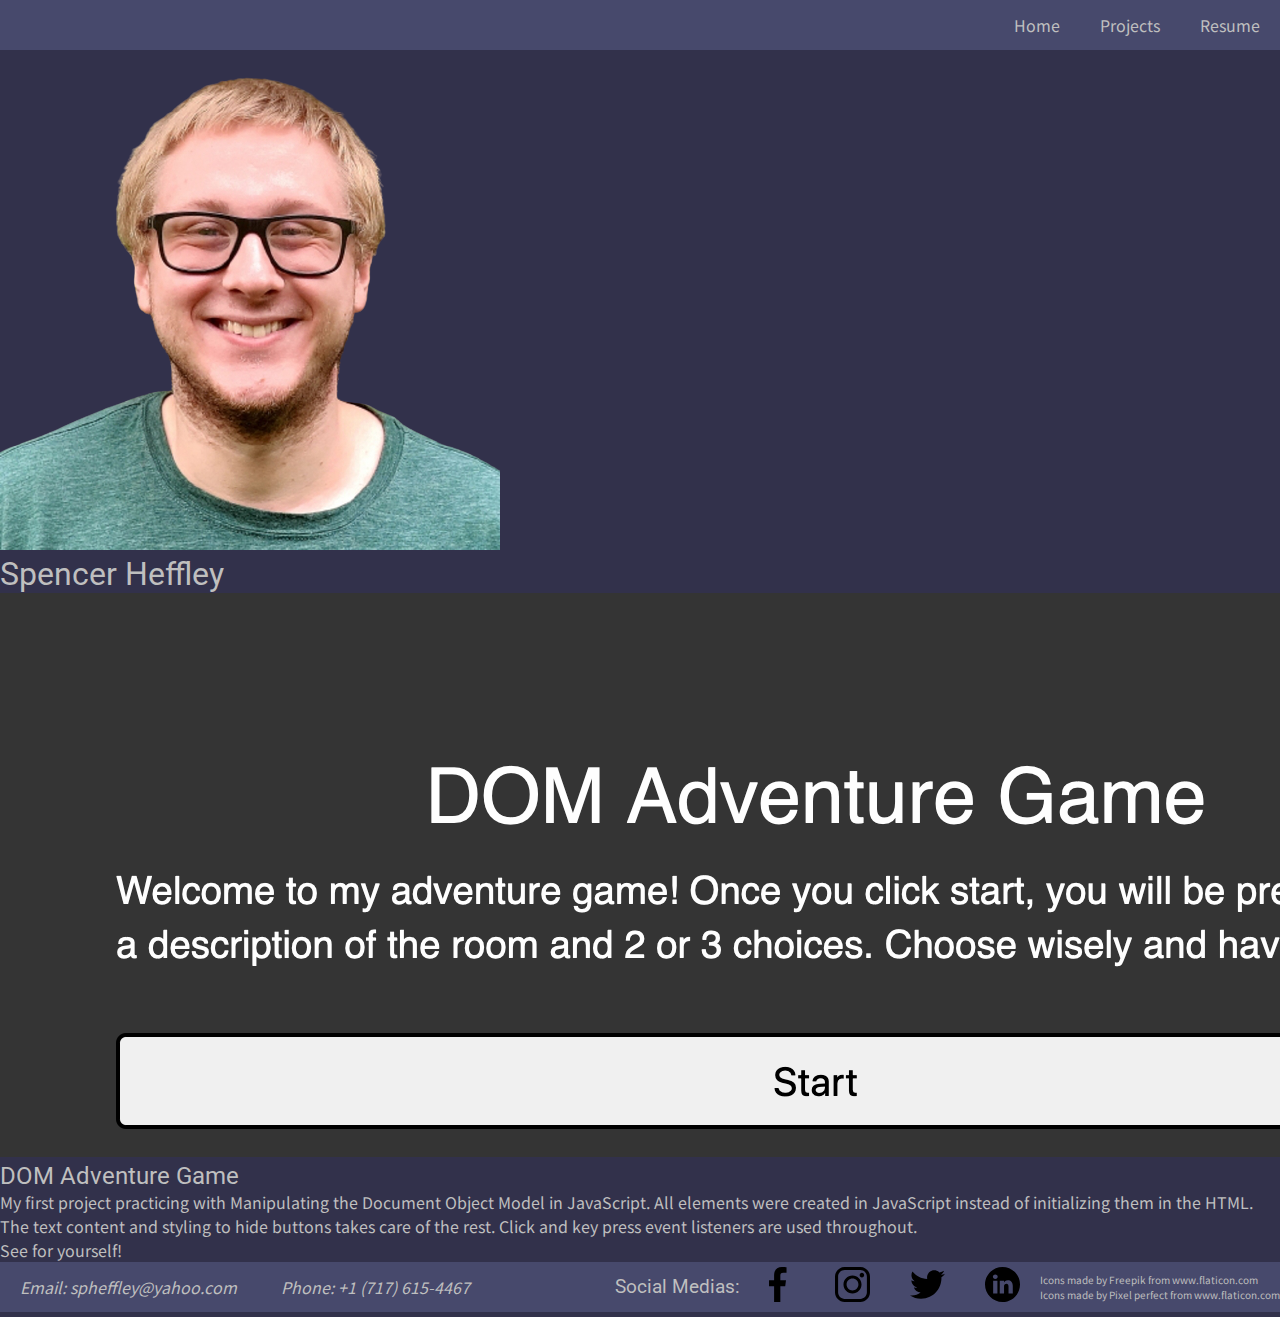
==== dag-project.html @ 8155dc92 "Added stylesheet and started styling the site. Added basic styling and header and footer. Need to ta" ====
<!DOCTYPE html>
<html lang="en" dir="ltr">
  <head>
    <meta charset="utf-8">
    <meta name='viewport' content='width=device-width, initial-scale=1.0' />
    <link rel='stylesheet' href='styles.css' type='text/css' />
    <link rel="preconnect" href="https://fonts.gstatic.com">
    <link href="https://fonts.googleapis.com/css2?family=Noto+Sans+JP:wght@100;300;400;500;700;900&family=Roboto:ital,wght@0,100;0,300;0,400;0,500;0,700;0,900;1,100;1,300;1,400;1,500;1,700;1,900&display=swap" rel="stylesheet">
    <title>Spencer Heffley</title>
  </head>
  <body>
    <header>
      <nav>
        <ul class='menu'>
          <li><a href='index.html'>Home</a></li>
          <li class='dropdown'><span>Projects</span>
            <ul class='projects-menu'>
              <li><a href='dag-project.html'>DOM Adventure Game</a></li>
              <li><a href='ttt-project.html'>Tic-Tac-Toe</a></li>
              <li><a href='sh-project.html'>Square Hunt</a></li>
            </ul>
          </li>
          <li><a href='resume.html'>Resume</a></li>
        </ul>
      </nav>

      <img src='assets/me.png' alt='Picture of me' />
      <h1>Spencer Heffley</h1>
    </header>

    <article>
      <header>
        <img src='assets/dag-banner.png' />
      </header>
      <h2>DOM Adventure Game</h2>
      <p>My first project practicing with Manipulating the Document Object Model in JavaScript. All elements were created in JavaScript instead of initializing them in the HTML. The text content and styling to hide buttons takes care of the rest. Click and key press event listeners are used throughout.</p>
      <p><a href='https://sheffley201.github.io/dom-adventure-game/'>See for yourself!</a></p>
    </article>

    <footer>
      <address>
        <span>Email: <a href='mailto:spheffley@yahoo.com'>spheffley@yahoo.com</a></span> <span>Phone: <a href='tel:+17176154467'>+1 (717) 615-4467</a></span>
      </address>
      <div class='socials'>
        <h3>Social Medias:</h3>
        <ul class='social-media'>
          <li><a href='#'><img class='logo' src='assets/facebook.svg' alt='facebook logo' /></a></li>
          <li><a href='#'><img class='logo' src='assets/instagram-logo.svg' alt='instagram-logo' /></a></li>
          <li><a href='#'><img class='logo' src='assets/twitter.svg' alt='twitter logo' /></a></li>
          <li><a href='#'><img class='logo' src='assets/linkedin.svg' alt='linkedin logo' /></a></li>
        </ul>
        <div class='sources'>
          <div class='credits'>Icons made by <a href="https://www.flaticon.com/authors/freepik" title="Freepik">Freepik</a> from <a href="https://www.flaticon.com/" title="Flaticon">www.flaticon.com</a></div><div class='credits'>Icons made by <a href="https://www.flaticon.com/authors/pixel-perfect" title="Pixel perfect">Pixel perfect</a> from <a href="https://www.flaticon.com/" title="Flaticon">www.flaticon.com</a></div>
        </div>
      </div>
    </footer>
  </body>
</html>
---- styles.css ----
* {
  margin: 0;
  padding: 0;
  box-sizing: border-box;
}

html {
  font-family: 'Noto Sans JP', sans-serif;
  background-color: #32314b;
  color: #bfbfbf;
}

a,
a:visited {
  color: #bfbfbf;
  text-decoration: none;
}

nav,
footer {
  background-color: #47496c;
  height: 50px;
  display: flex;
  align-items: center;
  justify-content: flex-end;
}

.menu {
  display: flex;
  justify-content: flex-end;
  list-style: none;
}

li {
  margin: 10px 20px;
}

.projects-menu {
  display: none;
}

.dropdown:hover .projects-menu {
  display: flex;
  flex-direction: column;
  background: #21203a;
  border-radius: 10px;
  padding-top: 60px;

  position: absolute;
  top: -15px;
  left: -45px;
  z-index: 1;
}

.projects-menu li {
  list-style: none;
  border-bottom: 1px solid #fff;

  padding: 0 40px 10px 20px;
  margin: 10px;
}

.projects-menu li:last-of-type {
  border-bottom: none;
}

.dropdown {
  position: relative;
}

.dropdown span {
  z-index: 2;
  position: relative;
  cursor: pointer;
}

h1,
h2,
h3,
h4 {
  font-family: 'Roboto', sans-serif;
  font-weight: normal;
}

footer {
  justify-content: space-between;
  align-items: center;
}

address span {
  margin: 0 20px
}

.socials {
  display: flex;
  align-items: center;
}

.social-media {
  list-style: none;
  display: flex;
  align-items: center;
}

.logo {
  width: 35px;
}

.credits {
  font-size: 10px;
}
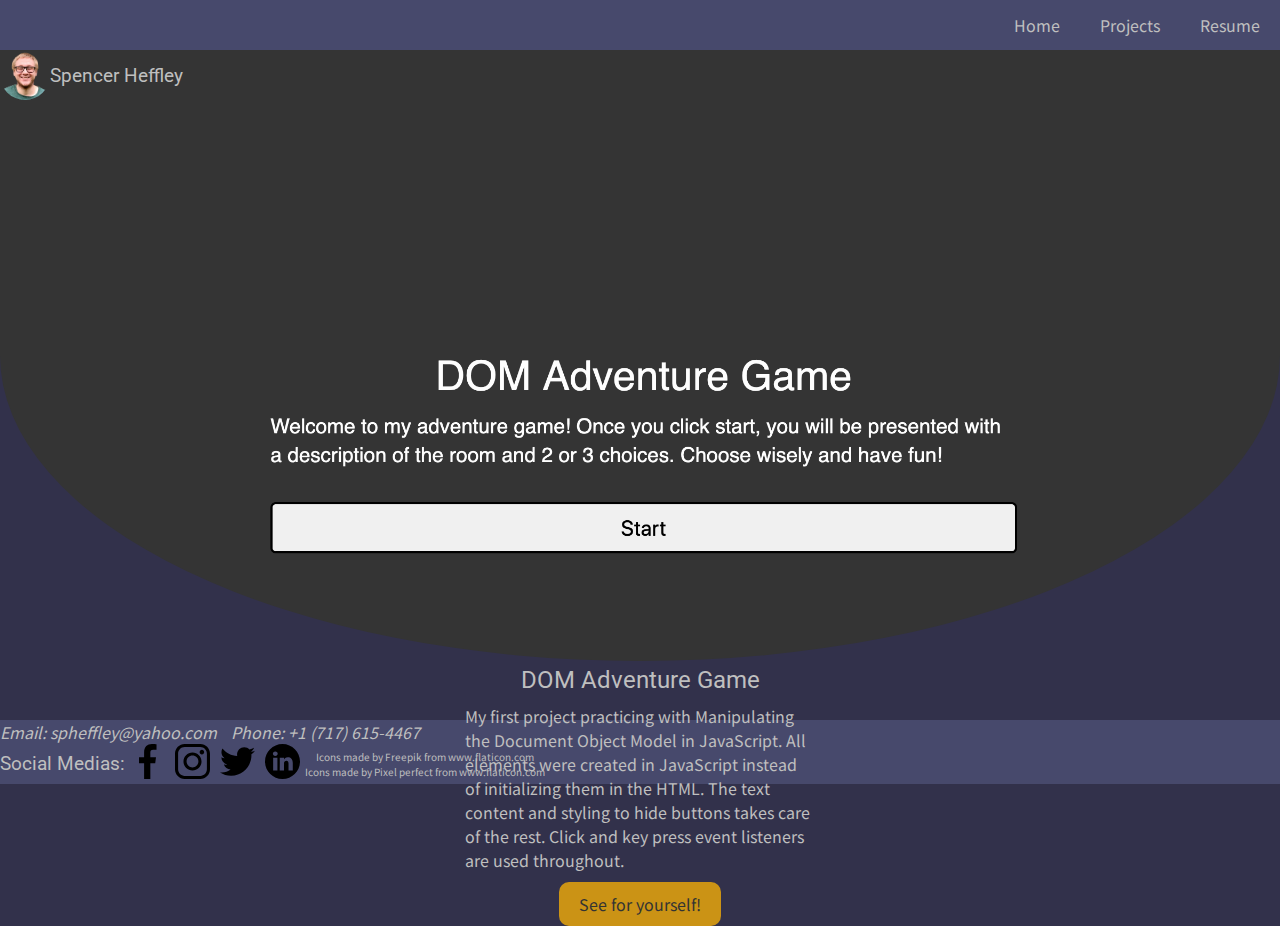
==== commit e2fa797c: "Finished mobile layouts for project pages, and updated some images" ====
--- a/dag-project.html
+++ b/dag-project.html
@@ -23,18 +23,19 @@
           <li><a href='resume.html'>Resume</a></li>
         </ul>
       </nav>
-
-      <img src='assets/me.png' alt='Picture of me' />
-      <h1>Spencer Heffley</h1>
+      <div class='name-picture'>
+        <img class='me-project' src='assets/me.png' alt='Picture of me' />
+        <h1>Spencer Heffley</h1>
+      </div>
     </header>
 
     <article>
       <header>
-        <img src='assets/dag-banner.png' />
+        <img class='banner' src='assets/dag-banner.png' />
       </header>
       <h2>DOM Adventure Game</h2>
       <p>My first project practicing with Manipulating the Document Object Model in JavaScript. All elements were created in JavaScript instead of initializing them in the HTML. The text content and styling to hide buttons takes care of the rest. Click and key press event listeners are used throughout.</p>
-      <p><a href='https://sheffley201.github.io/dom-adventure-game/'>See for yourself!</a></p>
+      <p><a class='game-link' href='https://sheffley201.github.io/dom-adventure-game/'>See for yourself!</a></p>
     </article>
 
     <footer>
--- a/styles.css
+++ b/styles.css
@@ -8,6 +8,7 @@
   font-family: 'Noto Sans JP', sans-serif;
   background-color: #32314b;
   color: #bfbfbf;
+  text-align: center;
 }
 
 a,
@@ -82,17 +83,89 @@
   font-weight: normal;
 }
 
-footer {
+p {
+  margin: 10px;
+}
+
+.me {
+  width: 200px;
+  border-radius: 50%;
+}
+
+.me-project {
+  width: 50px;
+  border-radius: 50%;
+}
+
+.name-picture {
+  display: flex;
+  align-items: center;
+  position: absolute;
+}
+
+.name-picture h1 {
+  font-size: 1.2em;
+}
+
+.banner {
+  width: 100vw;
+  border-radius: 0 0 50% 50%;
+}
+
+main {
+  margin-top: 50px;
+  display: flex;
+  flex-direction: column;
+  justify-content: space-around;
+  height: 600px;
+}
+
+article {
+  display: flex;
+  flex-direction: column;
   justify-content: space-between;
   align-items: center;
+  height: 600px;
 }
 
-address span {
-  margin: 0 20px
+article p:first-of-type {
+  text-align: left;
+  width: 350px;
+}
+
+.game-link,
+.game-link:visited {
+  background-color: #cb9315;
+  color: #333;
+  padding: 10px 20px;
+  border-radius: 10px;
+}
+
+.thumbnail {
+  width: 100px;
+  height: 100px;
+  border-radius: 50%;
+}
+
+.resume {
+  height: auto;
+}
+
+footer {
+  flex-direction: column;
+  justify-content: center;
+  align-items: flex-start;
+  height: auto;
+  margin-top: 70px;
+}
+
+address span:first-of-type {
+  margin-right: 10px;
 }
 
 .socials {
   display: flex;
+  justify-content: flex-start;
   align-items: center;
 }
 
@@ -100,6 +173,11 @@
   list-style: none;
   display: flex;
   align-items: center;
+  justify-content: flex-start;
+}
+
+.social-media li {
+  margin: 0 5px;
 }
 
 .logo {
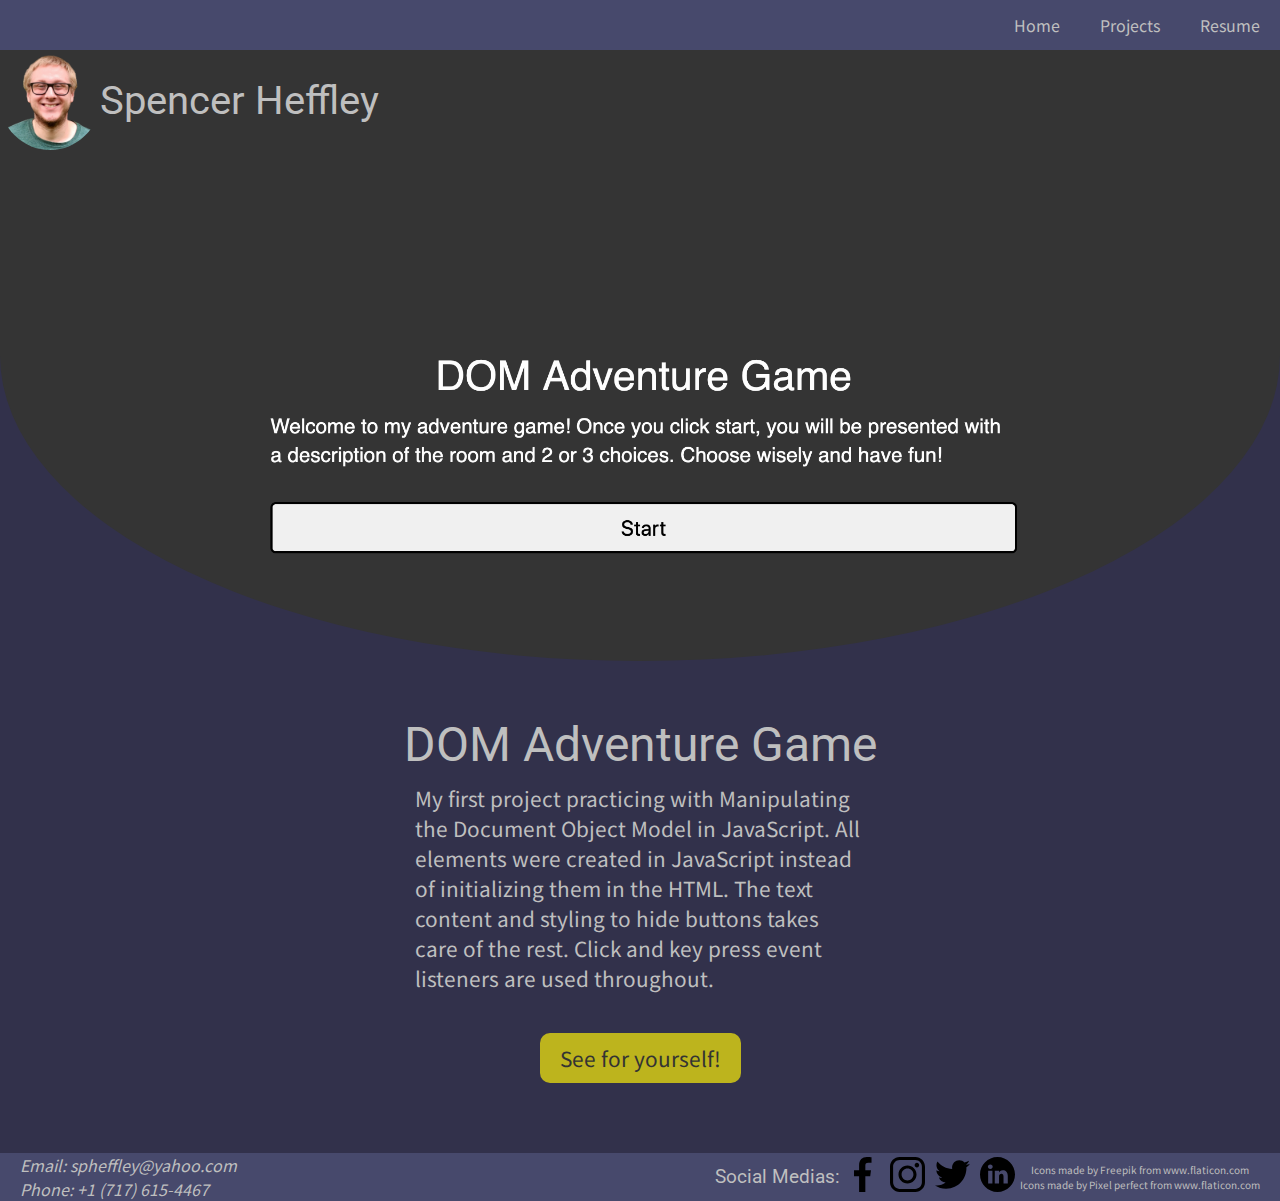
==== commit 90e8c0cc: "Added social media links" ====
--- a/dag-project.html
+++ b/dag-project.html
@@ -45,10 +45,10 @@
       <div class='socials'>
         <h3>Social Medias:</h3>
         <ul class='social-media'>
-          <li><a href='#'><img class='logo' src='assets/facebook.svg' alt='facebook logo' /></a></li>
-          <li><a href='#'><img class='logo' src='assets/instagram-logo.svg' alt='instagram-logo' /></a></li>
-          <li><a href='#'><img class='logo' src='assets/twitter.svg' alt='twitter logo' /></a></li>
-          <li><a href='#'><img class='logo' src='assets/linkedin.svg' alt='linkedin logo' /></a></li>
+          <li><a href='https://www.facebook.com/spheffley/'><img class='logo' src='assets/facebook.svg' alt='facebook logo' /></a></li>
+          <li><a href='https://www.instagram.com/spheffley/'><img class='logo' src='assets/instagram-logo.svg' alt='instagram-logo' /></a></li>
+          <li><a href='https://twitter.com/spheffley'><img class='logo' src='assets/twitter.svg' alt='twitter logo' /></a></li>
+          <li><a href='https://www.linkedin.com/in/spencer-heffley-4593381b9/'><img class='logo' src='assets/linkedin.svg' alt='linkedin logo' /></a></li>
         </ul>
         <div class='sources'>
           <div class='credits'>Icons made by <a href="https://www.flaticon.com/authors/freepik" title="Freepik">Freepik</a> from <a href="https://www.flaticon.com/" title="Flaticon">www.flaticon.com</a></div><div class='credits'>Icons made by <a href="https://www.flaticon.com/authors/pixel-perfect" title="Pixel perfect">Pixel perfect</a> from <a href="https://www.flaticon.com/" title="Flaticon">www.flaticon.com</a></div>
--- a/styles.css
+++ b/styles.css
@@ -107,35 +107,68 @@
   font-size: 1.2em;
 }
 
+.light-background {
+  color: #333;
+}
+
 .banner {
   width: 100vw;
   border-radius: 0 0 50% 50%;
 }
 
+header p {
+  text-align: left;
+  width: 300px;
+  margin: 10px auto;
+}
+
 main {
-  margin-top: 50px;
+  margin: 50px auto 0 auto;
+  max-width: 800px;
+}
+
+.projects {
   display: flex;
   flex-direction: column;
   justify-content: space-around;
   height: 600px;
 }
 
+.about-me {
+  margin: 30px;
+}
+
+.about-me h2 {
+  margin-bottom: 10px;
+}
+
+.about-me p {
+  text-align: left;
+  margin: 30px auto;
+  max-width: 450px;
+}
+
 article {
   display: flex;
   flex-direction: column;
   justify-content: space-between;
   align-items: center;
-  height: 600px;
+  height: auto;
+}
+
+article h2 {
+  margin-top: 50px;
 }
 
 article p:first-of-type {
   text-align: left;
   width: 350px;
+  margin-bottom: 50px;
 }
 
 .game-link,
 .game-link:visited {
-  background-color: #cb9315;
+  background-color: #bdb41d;
   color: #333;
   padding: 10px 20px;
   border-radius: 10px;
@@ -145,10 +178,27 @@
   width: 100px;
   height: 100px;
   border-radius: 50%;
+  position: relative;
 }
 
 .resume {
+  display: block;
   height: auto;
+  text-align: left;
+  margin: 0 1em;
+  max-width: 700px;
+}
+
+.resume section {
+  margin: 30px 0;
+}
+
+section h3 {
+  margin-top: 30px;
+}
+
+.resume ul {
+  list-style: circle;
 }
 
 footer {
@@ -159,8 +209,10 @@
   margin-top: 70px;
 }
 
-address span:first-of-type {
-  margin-right: 10px;
+address {
+  display: flex;
+  flex-direction: column;
+  text-align: left;
 }
 
 .socials {
@@ -187,3 +239,72 @@
 .credits {
   font-size: 10px;
 }
+
+@media only screen and (min-width: 600px) {
+  .projects {
+    flex-direction: row;
+    flex-wrap: wrap;
+    justify-content: space-around;
+    align-items: center;
+    height: auto;
+    margin-top: 150px;
+    margin-bottom: 150px;
+  }
+  main h2 {
+    width: 100%;
+    margin-bottom: 50px;
+  }
+  main a {
+    width: 33%;
+  }
+  figcaption {
+    text-align: center;
+  }
+  footer {
+    align-items: center;
+  }
+}
+@media only screen and (min-width: 800px) {
+  .img-info {
+    display: flex;
+    justify-content: center;
+    align-items: center;
+    text-align: left;
+  }
+  .img-info h1 {
+    font-size: 3rem;
+  }
+  .img
+  .projects h2 {
+    font-size: 2rem;
+  }
+  .me-project {
+    width: 100px
+  }
+  .name-picture h1 {
+    font-size: 2.5rem;
+  }
+  .about-me h2 {
+    font-size: 2.5rem;
+  }
+  article p:first-of-type {
+    width: 450px;
+    margin-bottom: 40px;
+    font-size: 1.3em;
+  }
+  article h2 {
+    font-size: 3em;
+  }
+  .game-link,
+  .game-link:visited {
+    font-size: 1.3em;
+  }
+  .resume {
+    margin: 0 auto;
+  }
+  footer {
+    flex-direction: row;
+    justify-content: space-between;
+    padding: 0 20px;
+  }
+}
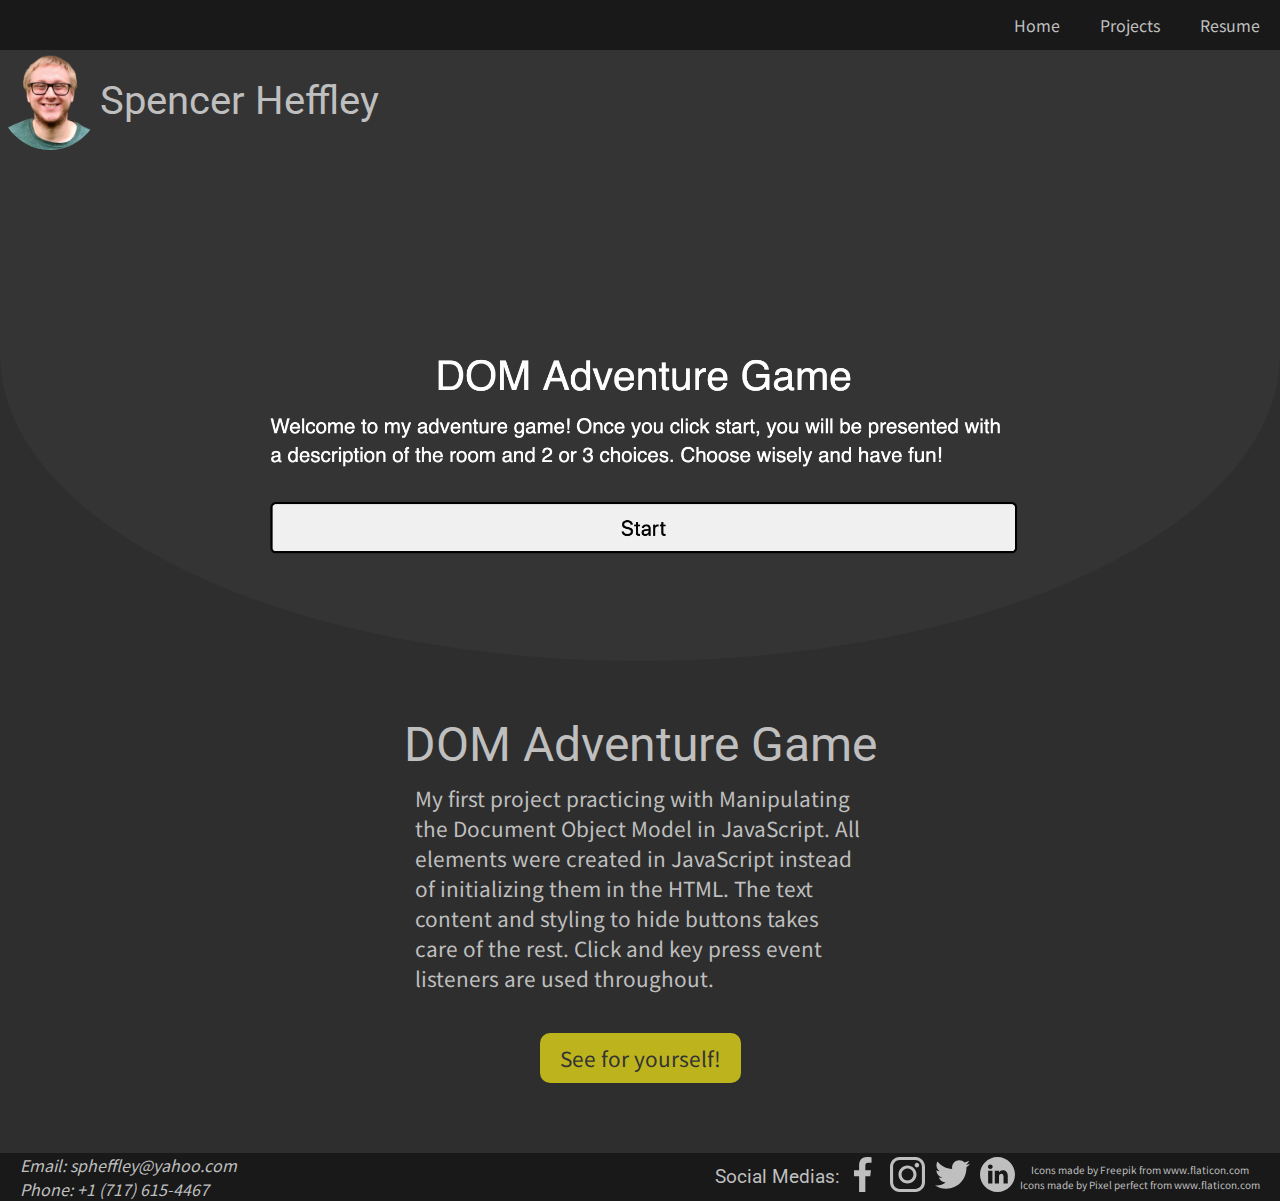
==== commit 7b481075: "Added video showing off square hunt, and added finishing touches to styling" ====
--- a/dag-project.html
+++ b/dag-project.html
@@ -29,7 +29,7 @@
       </div>
     </header>
 
-    <article>
+    <article class='project-info'>
       <header>
         <img class='banner' src='assets/dag-banner.png' />
       </header>
--- a/styles.css
+++ b/styles.css
@@ -6,7 +6,7 @@
 
 html {
   font-family: 'Noto Sans JP', sans-serif;
-  background-color: #32314b;
+  background-color: #2e2e2e;
   color: #bfbfbf;
   text-align: center;
 }
@@ -19,7 +19,7 @@
 
 nav,
 footer {
-  background-color: #47496c;
+  background-color: #191919;
   height: 50px;
   display: flex;
   align-items: center;
@@ -43,7 +43,7 @@
 .dropdown:hover .projects-menu {
   display: flex;
   flex-direction: column;
-  background: #21203a;
+  background: #111;
   border-radius: 10px;
   padding-top: 60px;
 
@@ -160,7 +160,7 @@
   margin-top: 50px;
 }
 
-article p:first-of-type {
+.project-info p:first-of-type {
   text-align: left;
   width: 350px;
   margin-bottom: 50px;
@@ -193,12 +193,28 @@
   margin: 30px 0;
 }
 
+.resume p {
+  font-size:
+}
+
 section h3 {
   margin-top: 30px;
 }
 
 .resume ul {
   list-style: circle;
+}
+
+video {
+  width: 100vw;
+  max-width: 600px;
+  margin-top: 50px;
+}
+
+video ~ p {
+  text-align: left;
+  width: 600px;
+  margin: 10px auto;
 }
 
 footer {
@@ -234,6 +250,7 @@
 
 .logo {
   width: 35px;
+  filter: invert(98%) sepia(0%) saturate(445%) hue-rotate(143deg) brightness(84%) contrast(77%);
 }
 
 .credits {
@@ -287,7 +304,7 @@
   .about-me h2 {
     font-size: 2.5rem;
   }
-  article p:first-of-type {
+  .project-info p:first-of-type {
     width: 450px;
     margin-bottom: 40px;
     font-size: 1.3em;
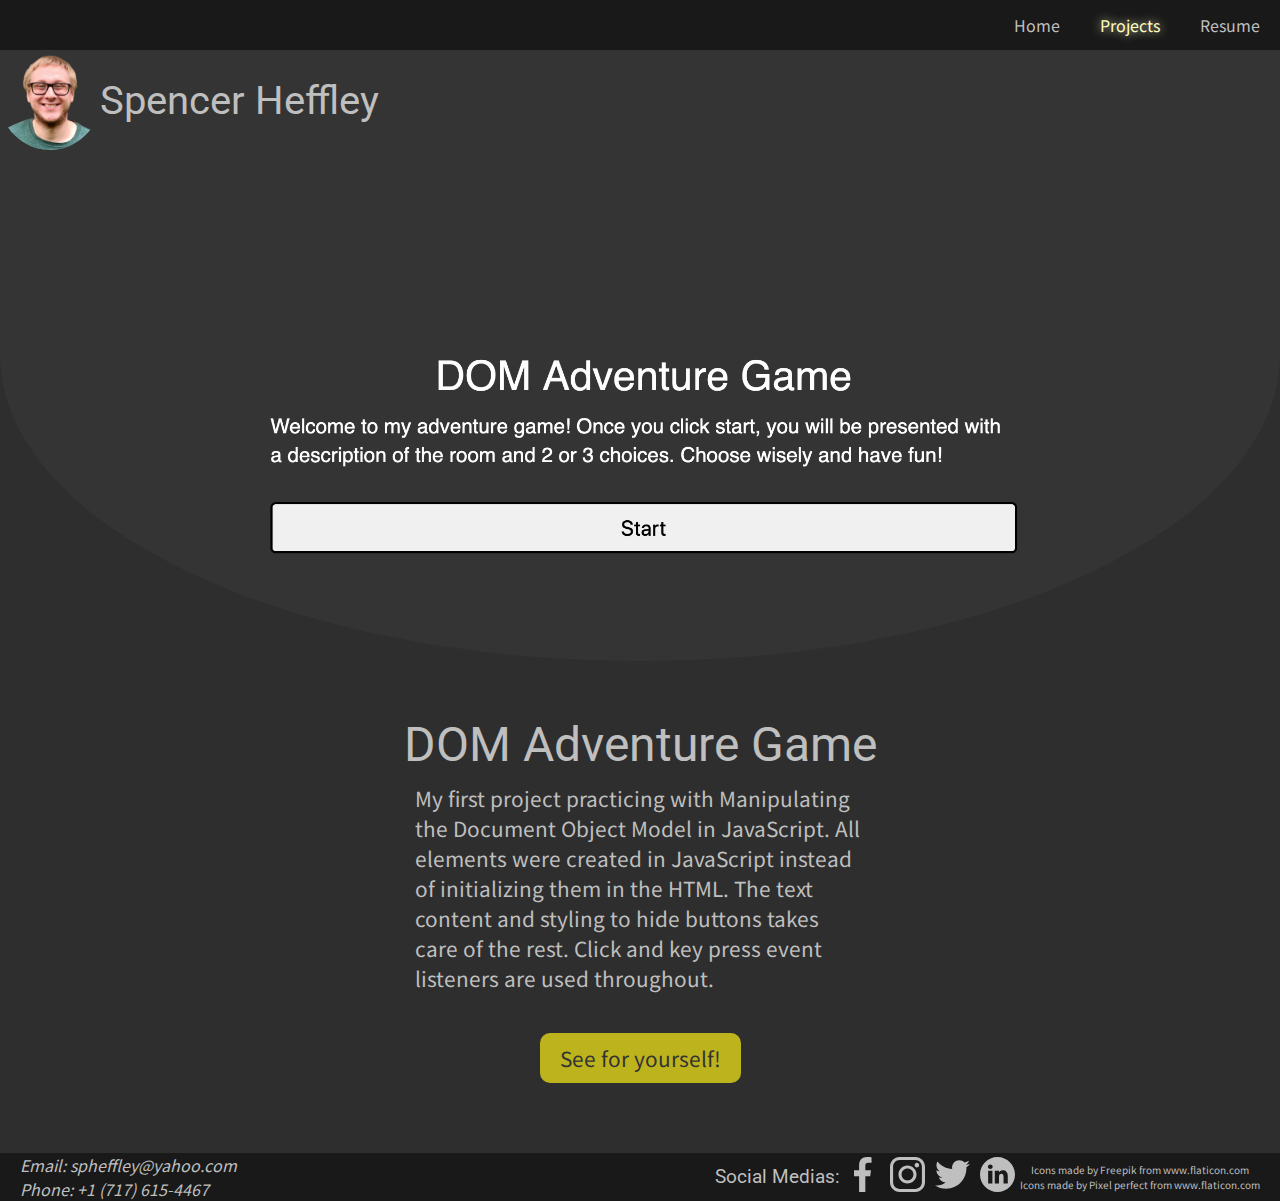
==== commit c3359340: "Added location indicator for the nav bar" ====
--- a/dag-project.html
+++ b/dag-project.html
@@ -13,9 +13,9 @@
       <nav>
         <ul class='menu'>
           <li><a href='index.html'>Home</a></li>
-          <li class='dropdown'><span>Projects</span>
+          <li class='dropdown'><span class='selected'>Projects</span>
             <ul class='projects-menu'>
-              <li><a href='dag-project.html'>DOM Adventure Game</a></li>
+              <li><a class='selected' href='dag-project.html'>DOM Adventure Game</a></li>
               <li><a href='ttt-project.html'>Tic-Tac-Toe</a></li>
               <li><a href='sh-project.html'>Square Hunt</a></li>
             </ul>
--- a/styles.css
+++ b/styles.css
@@ -73,6 +73,12 @@
   z-index: 2;
   position: relative;
   cursor: pointer;
+}
+
+span[class='selected'],
+a[class='selected'] {
+  color: #ffffbf;
+  text-shadow: 0 0 10px #ddddbf;
 }
 
 h1,
@@ -213,7 +219,7 @@
 
 video ~ p {
   text-align: left;
-  width: 600px;
+  max-width: 600px;
   margin: 10px auto;
 }
 
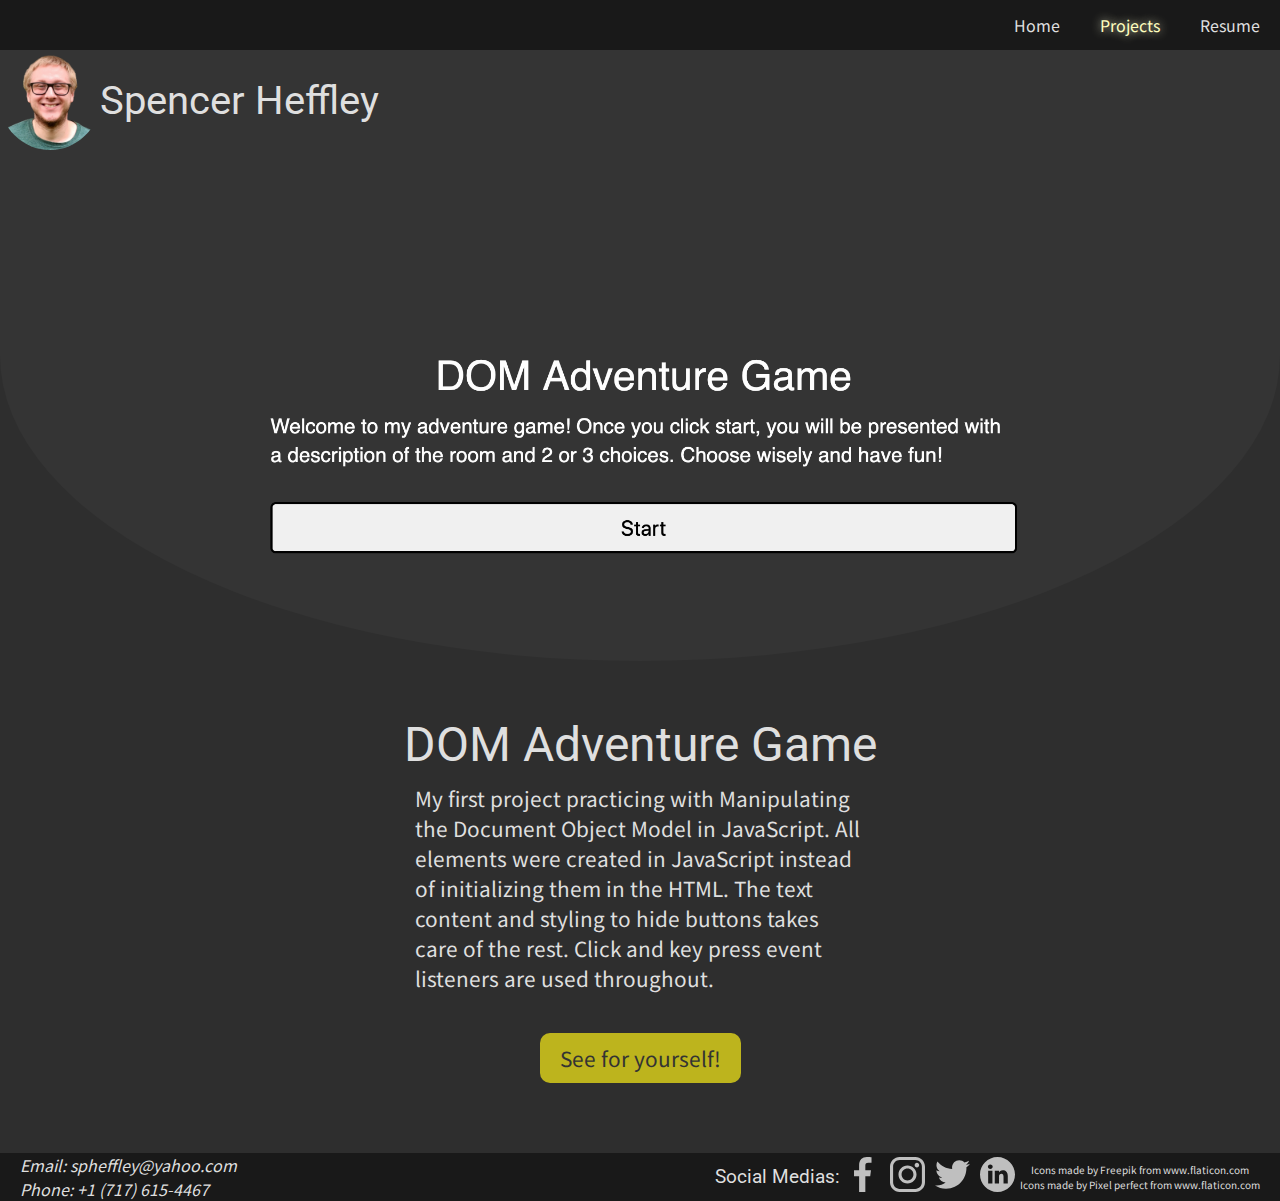
==== commit e7145ed9: "Added snake link to other project pages. Updated resume to include python. Added snake project page." ====
--- a/dag-project.html
+++ b/dag-project.html
@@ -1,57 +1,122 @@
 <!DOCTYPE html>
 <html lang="en" dir="ltr">
   <head>
-    <meta charset="utf-8">
-    <meta name='viewport' content='width=device-width, initial-scale=1.0' />
-    <link rel='stylesheet' href='styles.css' type='text/css' />
-    <link rel="preconnect" href="https://fonts.gstatic.com">
-    <link href="https://fonts.googleapis.com/css2?family=Noto+Sans+JP:wght@100;300;400;500;700;900&family=Roboto:ital,wght@0,100;0,300;0,400;0,500;0,700;0,900;1,100;1,300;1,400;1,500;1,700;1,900&display=swap" rel="stylesheet">
+    <meta charset="utf-8" />
+    <meta name="viewport" content="width=device-width, initial-scale=1.0" />
+    <link rel="stylesheet" href="styles.css" type="text/css" />
+    <link rel="preconnect" href="https://fonts.gstatic.com" />
+    <link
+      href="https://fonts.googleapis.com/css2?family=Noto+Sans+JP:wght@100;300;400;500;700;900&family=Roboto:ital,wght@0,100;0,300;0,400;0,500;0,700;0,900;1,100;1,300;1,400;1,500;1,700;1,900&display=swap"
+      rel="stylesheet"
+    />
     <title>Spencer Heffley</title>
   </head>
   <body>
     <header>
       <nav>
-        <ul class='menu'>
-          <li><a href='index.html'>Home</a></li>
-          <li class='dropdown'><span class='selected'>Projects</span>
-            <ul class='projects-menu'>
-              <li><a class='selected' href='dag-project.html'>DOM Adventure Game</a></li>
-              <li><a href='ttt-project.html'>Tic-Tac-Toe</a></li>
-              <li><a href='sh-project.html'>Square Hunt</a></li>
+        <ul class="menu">
+          <li><a href="index.html">Home</a></li>
+          <li class="dropdown">
+            <span class="selected">Projects</span>
+            <ul class="projects-menu">
+              <li>
+                <a class="selected" href="dag-project.html"
+                  >DOM Adventure Game</a
+                >
+              </li>
+              <li><a href="ttt-project.html">Tic-Tac-Toe</a></li>
+              <li><a href="sh-project.html">Square Hunt</a></li>
+              <li><a href="snake-project.html">Snake</a></li>
             </ul>
           </li>
-          <li><a href='resume.html'>Resume</a></li>
+          <li><a href="resume.html">Resume</a></li>
         </ul>
       </nav>
-      <div class='name-picture'>
-        <img class='me-project' src='assets/me.png' alt='Picture of me' />
+      <div class="name-picture">
+        <img class="me-project" src="assets/me.png" alt="Picture of me" />
         <h1>Spencer Heffley</h1>
       </div>
     </header>
 
-    <article class='project-info'>
+    <article class="project-info">
       <header>
-        <img class='banner' src='assets/dag-banner.png' />
+        <img class="banner" src="assets/dag-banner.png" />
       </header>
       <h2>DOM Adventure Game</h2>
-      <p>My first project practicing with Manipulating the Document Object Model in JavaScript. All elements were created in JavaScript instead of initializing them in the HTML. The text content and styling to hide buttons takes care of the rest. Click and key press event listeners are used throughout.</p>
-      <p><a class='game-link' href='https://sheffley201.github.io/dom-adventure-game/'>See for yourself!</a></p>
+      <p>
+        My first project practicing with Manipulating the Document Object Model
+        in JavaScript. All elements were created in JavaScript instead of
+        initializing them in the HTML. The text content and styling to hide
+        buttons takes care of the rest. Click and key press event listeners are
+        used throughout.
+      </p>
+      <p>
+        <a
+          class="game-link"
+          href="https://sheffley201.github.io/dom-adventure-game/"
+          >See for yourself!</a
+        >
+      </p>
     </article>
 
     <footer>
       <address>
-        <span>Email: <a href='mailto:spheffley@yahoo.com'>spheffley@yahoo.com</a></span> <span>Phone: <a href='tel:+17176154467'>+1 (717) 615-4467</a></span>
+        <span
+          >Email:
+          <a href="mailto:spheffley@yahoo.com">spheffley@yahoo.com</a></span
+        >
+        <span>Phone: <a href="tel:+17176154467">+1 (717) 615-4467</a></span>
       </address>
-      <div class='socials'>
+      <div class="socials">
         <h3>Social Medias:</h3>
-        <ul class='social-media'>
-          <li><a href='https://www.facebook.com/spheffley/'><img class='logo' src='assets/facebook.svg' alt='facebook logo' /></a></li>
-          <li><a href='https://www.instagram.com/spheffley/'><img class='logo' src='assets/instagram-logo.svg' alt='instagram-logo' /></a></li>
-          <li><a href='https://twitter.com/spheffley'><img class='logo' src='assets/twitter.svg' alt='twitter logo' /></a></li>
-          <li><a href='https://www.linkedin.com/in/spencer-heffley-4593381b9/'><img class='logo' src='assets/linkedin.svg' alt='linkedin logo' /></a></li>
+        <ul class="social-media">
+          <li>
+            <a href="https://www.facebook.com/spheffley/"
+              ><img class="logo" src="assets/facebook.svg" alt="facebook logo"
+            /></a>
+          </li>
+          <li>
+            <a href="https://www.instagram.com/spheffley/"
+              ><img
+                class="logo"
+                src="assets/instagram-logo.svg"
+                alt="instagram-logo"
+            /></a>
+          </li>
+          <li>
+            <a href="https://twitter.com/spheffley"
+              ><img class="logo" src="assets/twitter.svg" alt="twitter logo"
+            /></a>
+          </li>
+          <li>
+            <a href="https://www.linkedin.com/in/spencer-heffley-4593381b9/"
+              ><img class="logo" src="assets/linkedin.svg" alt="linkedin logo"
+            /></a>
+          </li>
         </ul>
-        <div class='sources'>
-          <div class='credits'>Icons made by <a href="https://www.flaticon.com/authors/freepik" title="Freepik">Freepik</a> from <a href="https://www.flaticon.com/" title="Flaticon">www.flaticon.com</a></div><div class='credits'>Icons made by <a href="https://www.flaticon.com/authors/pixel-perfect" title="Pixel perfect">Pixel perfect</a> from <a href="https://www.flaticon.com/" title="Flaticon">www.flaticon.com</a></div>
+        <div class="sources">
+          <div class="credits">
+            Icons made by
+            <a href="https://www.flaticon.com/authors/freepik" title="Freepik"
+              >Freepik</a
+            >
+            from
+            <a href="https://www.flaticon.com/" title="Flaticon"
+              >www.flaticon.com</a
+            >
+          </div>
+          <div class="credits">
+            Icons made by
+            <a
+              href="https://www.flaticon.com/authors/pixel-perfect"
+              title="Pixel perfect"
+              >Pixel perfect</a
+            >
+            from
+            <a href="https://www.flaticon.com/" title="Flaticon"
+              >www.flaticon.com</a
+            >
+          </div>
         </div>
       </div>
     </footer>
--- a/styles.css
+++ b/styles.css
@@ -5,15 +5,15 @@
 }
 
 html {
-  font-family: 'Noto Sans JP', sans-serif;
+  font-family: "Noto Sans JP", sans-serif;
   background-color: #2e2e2e;
-  color: #bfbfbf;
+  color: #dfdfdf;
   text-align: center;
 }
 
 a,
 a:visited {
-  color: #bfbfbf;
+  color: #dfdfdf;
   text-decoration: none;
 }
 
@@ -75,8 +75,8 @@
   cursor: pointer;
 }
 
-span[class='selected'],
-a[class='selected'] {
+span[class="selected"],
+a[class="selected"] {
   color: #ffffbf;
   text-shadow: 0 0 10px #ddddbf;
 }
@@ -85,7 +85,7 @@
 h2,
 h3,
 h4 {
-  font-family: 'Roboto', sans-serif;
+  font-family: "Roboto", sans-serif;
   font-weight: normal;
 }
 
@@ -117,6 +117,10 @@
   color: #333;
 }
 
+.snake-page-name {
+  background-color: black;
+}
+
 .banner {
   width: 100vw;
   border-radius: 0 0 50% 50%;
@@ -137,7 +141,7 @@
   display: flex;
   flex-direction: column;
   justify-content: space-around;
-  height: 600px;
+  height: auto;
 }
 
 .about-me {
@@ -180,6 +184,10 @@
   border-radius: 10px;
 }
 
+figure {
+  margin: 15px 0;
+}
+
 .thumbnail {
   width: 100px;
   height: 100px;
@@ -200,7 +208,7 @@
 }
 
 .resume p {
-  font-size:
+  font-size: ;
 }
 
 section h3 {
@@ -256,7 +264,8 @@
 
 .logo {
   width: 35px;
-  filter: invert(98%) sepia(0%) saturate(445%) hue-rotate(143deg) brightness(84%) contrast(77%);
+  filter: invert(98%) sepia(0%) saturate(445%) hue-rotate(143deg)
+    brightness(84%) contrast(77%);
 }
 
 .credits {
@@ -268,6 +277,7 @@
     flex-direction: row;
     flex-wrap: wrap;
     justify-content: space-around;
+    align-content: space-between;
     align-items: center;
     height: auto;
     margin-top: 150px;
@@ -280,6 +290,11 @@
   main a {
     width: 33%;
   }
+
+  figure {
+    margin: 25px 0;
+  }
+
   figcaption {
     text-align: center;
   }
@@ -297,12 +312,11 @@
   .img-info h1 {
     font-size: 3rem;
   }
-  .img
-  .projects h2 {
+  .img .projects h2 {
     font-size: 2rem;
   }
   .me-project {
-    width: 100px
+    width: 100px;
   }
   .name-picture h1 {
     font-size: 2.5rem;
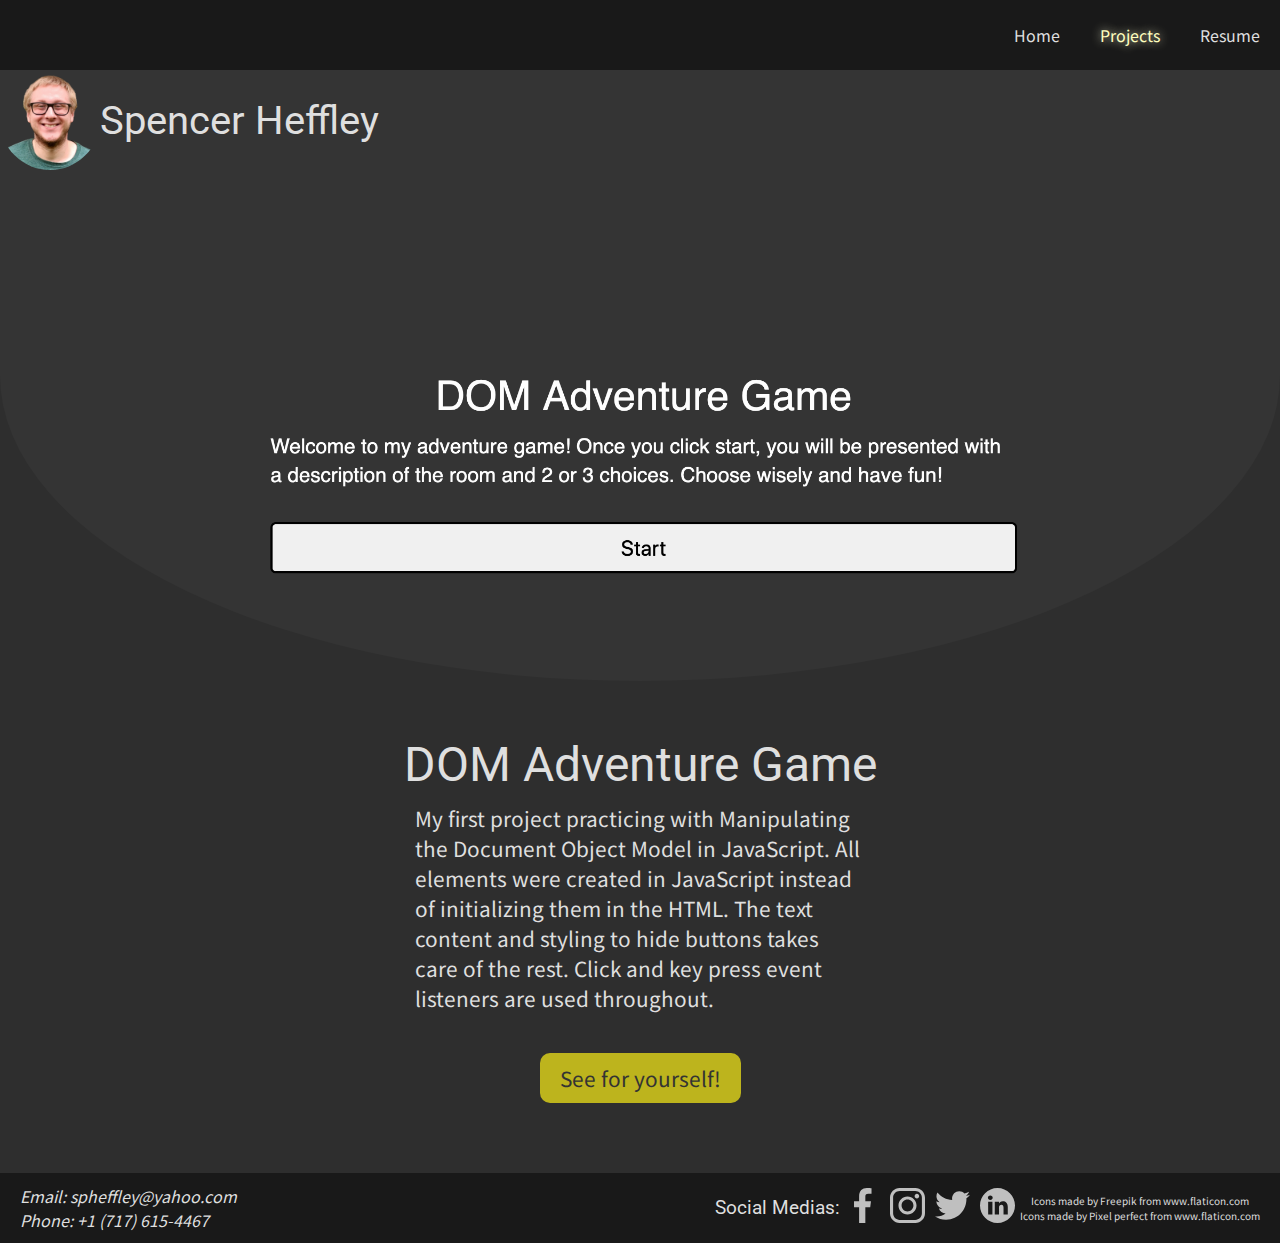
==== commit 5c7a41a2: "Added page for retro games project. Updated all other pages accordingly. Added some new pictures for" ====
--- a/dag-project.html
+++ b/dag-project.html
@@ -27,6 +27,7 @@
               <li><a href="ttt-project.html">Tic-Tac-Toe</a></li>
               <li><a href="sh-project.html">Square Hunt</a></li>
               <li><a href="snake-project.html">Snake</a></li>
+              <li><a href="retrogames-project.html">Retro Games Collection</a></li>
             </ul>
           </li>
           <li><a href="resume.html">Resume</a></li>
--- a/styles.css
+++ b/styles.css
@@ -20,7 +20,7 @@
 nav,
 footer {
   background-color: #191919;
-  height: 50px;
+  height: 70px;
   display: flex;
   align-items: center;
   justify-content: flex-end;
@@ -207,9 +207,9 @@
   margin: 30px 0;
 }
 
-.resume p {
-  font-size: ;
-}
+/*.resume p {
+  font-size: 1;
+}*/
 
 section h3 {
   margin-top: 30px;
@@ -236,6 +236,7 @@
   justify-content: center;
   align-items: flex-start;
   height: auto;
+  padding: 10px;
   margin-top: 70px;
 }
 
@@ -300,6 +301,7 @@
   }
   footer {
     align-items: center;
+    height: auto;
   }
 }
 @media only screen and (min-width: 800px) {
@@ -343,5 +345,6 @@
     flex-direction: row;
     justify-content: space-between;
     padding: 0 20px;
-  }
-}
+    height: 70px;
+  }
+}
